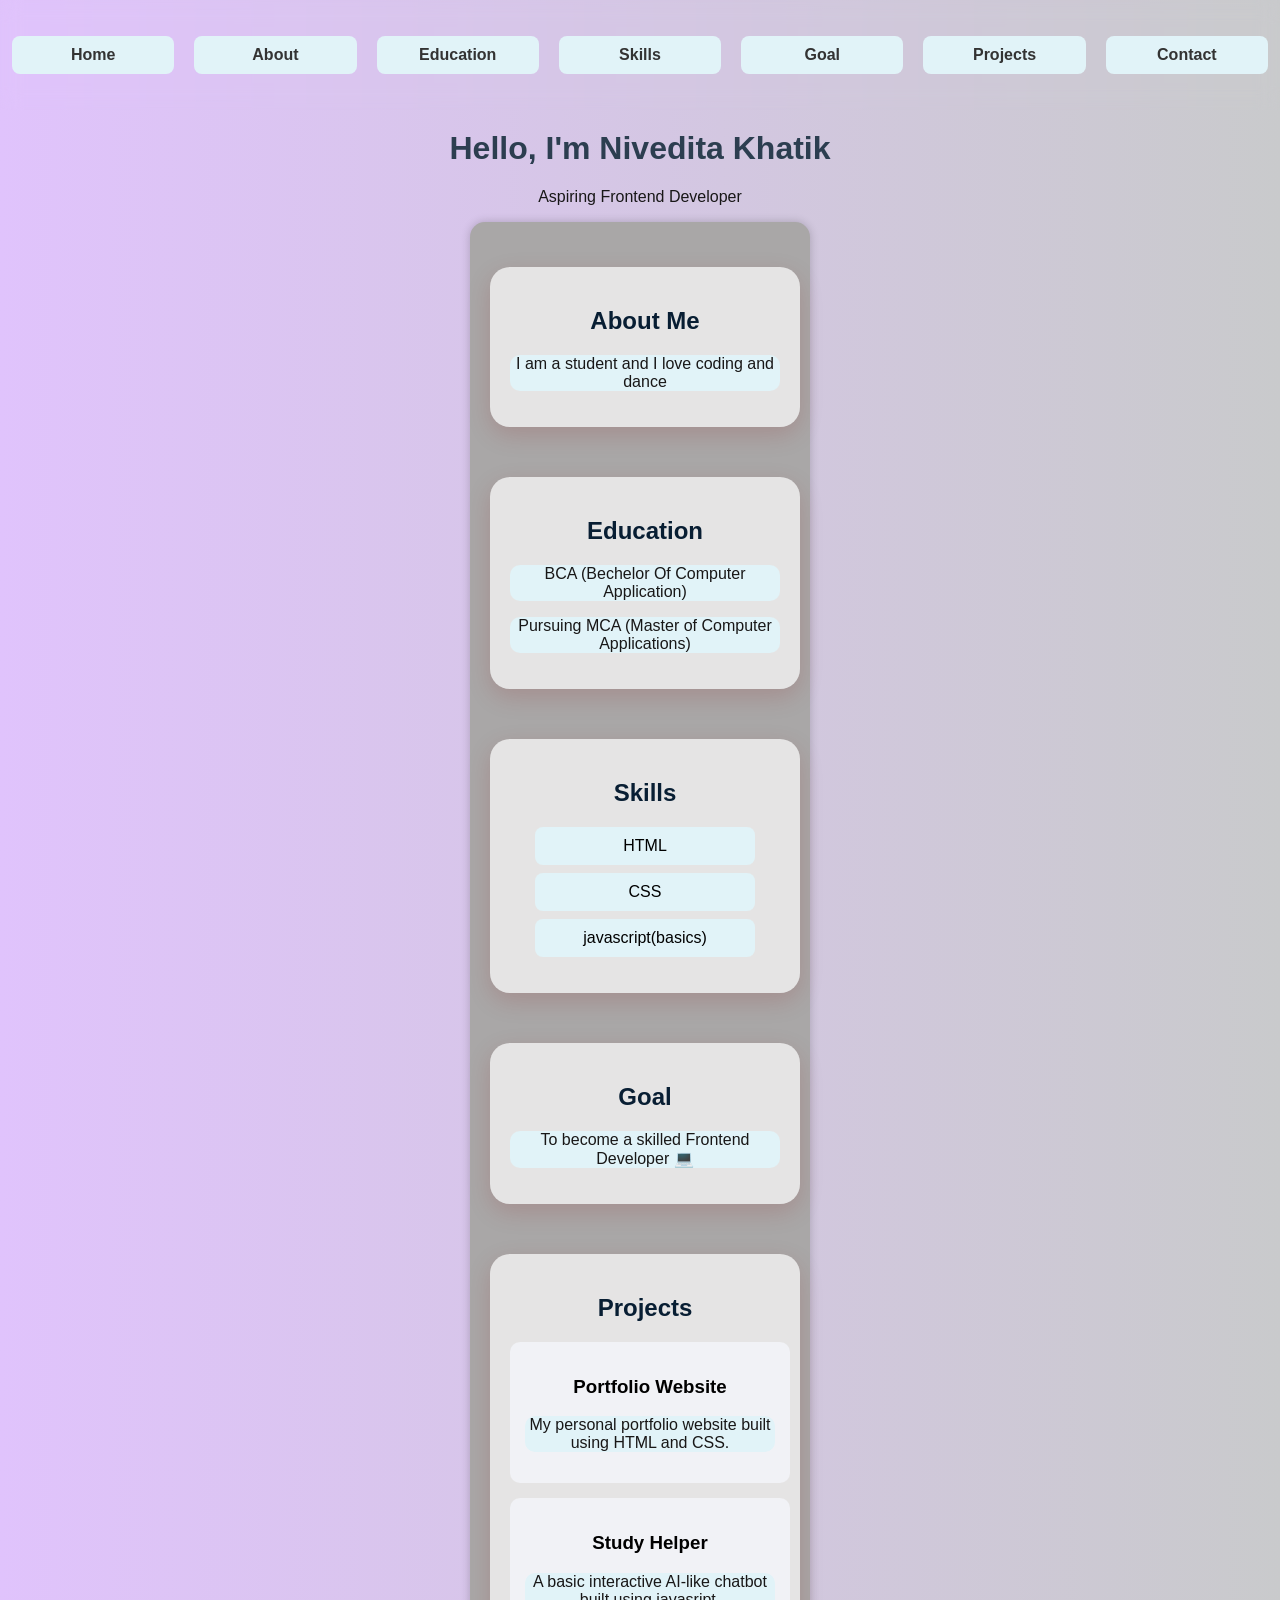
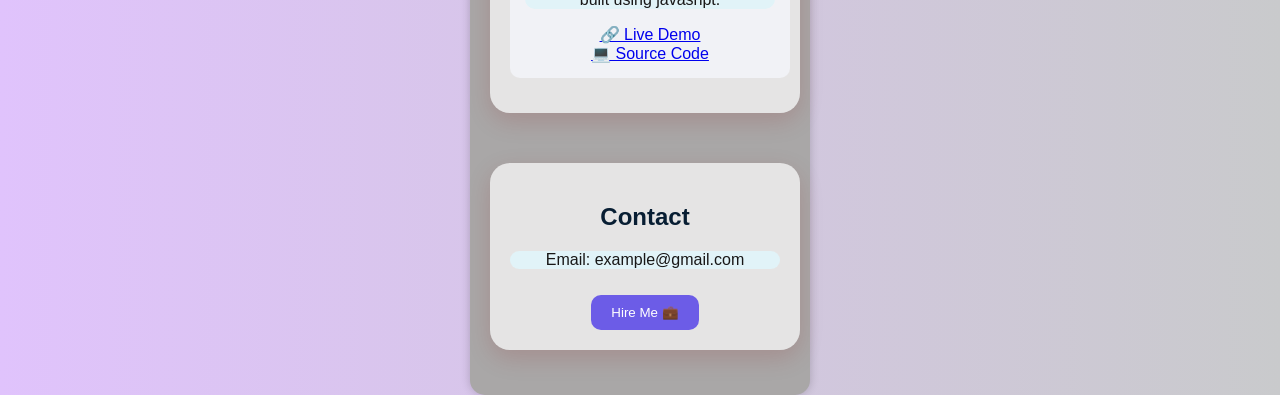
==== index.html @ 95b966dd "Add files via upload" ====
<!DOCTYPE html>
<html lang="en">
<head>
    <title>Nivi Portfolio</title>
    <meta name="viewport" content="width=device-width, initial-scale=1.0">
    <link rel="stylesheet" href="style.css">
</head>
<body>

    <nav>
  <ul>
    <li><a href="#">Home</a></li>
    <li><a href="#about">About</a></li>
    <li><a href="#education">Education</a></li>
    <li><a href="#skills">Skills</a></li>
    <li><a href="#goal">Goal</a></li>
    <li><a href="#projects">Projects</a></li>
    <li><a href="#contact">Contact</a></li>
    
  </ul>
</nav>


    <h1>Hello, I'm Nivedita Khatik</h1>
    <p>Aspiring Frontend Developer</p>
  <div class="container">  
<div class="card"  id="about">
    <h2>About Me</h2>
    <p>I am a student and I love coding and dance </p>
</div>

    <div class="card"   id="education">
    <h2>Education</h2>
    <p> BCA (Bechelor Of Computer Application)</p>
    <p>Pursuing MCA (Master of Computer Applications)</p>
    </div>

    <div class="card"   id="skills">
    <h2>Skills</h2>
    <ul>
        <li>HTML </li>
        <li>CSS </li>
        <li>javascript(basics)</li>
    </ul>
    </div>

    <div class="card"   id="goal">
    <h2>Goal</h2>
    <p>To become a skilled Frontend Developer 💻</p>
    
    </div>

    <div class="card"  id="projects">
    <h2>Projects</h2>

    <div class="project">
        <h3>Portfolio Website</h3>
        <p>My personal portfolio website built using HTML and CSS.</p>
    </div>
    

    <div class="project">
        <h3> Study Helper</h3>
        <p>A basic interactive AI-like chatbot built using javasript.</p>
    <a href="https://niveditakhatik-bot.github.io/ai-study-helper/" target="_blank">🔗 Live Demo</a><br>
    <a href="https://github.com/niveditakhatik-bot/ai-study-helper.git" target="_blank">💻 Source Code</a>

    </div>
    </div>

    <div class="card"   id="contact">
    <h2>Contact</h2>
    <p>Email: example@gmail.com</p>
    <button>Hire Me 💼</button>
    </div>


    </div>
</body>

</html>
---- style.css ----
body {
    font-family: Arial ;
    background: linear-gradient(to right, #e0c3fc, #c9cacc);
    text-align: center;
    margin: 0;
    padding:0;
}
html {
  scroll-behavior: smooth;
}

nav {
 background: #ffffff(255, 255, 255, 0.6);
  padding: 12px;
  backdrop-filter: blur(10px);
}

nav ul {
  list-style: none;
  display: flex;
  justify-content: center;
  gap: 20px;
}

nav a {
 color: #333;
  text-decoration: none;
  font-weight: bold;
  padding: 8px 15px;
  border-radius: 10px;
}

nav a:hover {
  color: yellow;
}

.card:hover {
  transform: scale(1.05);
  transition: 0.3s;
}

html {
  scroll-behavior: smooth;
}

h1 {
  margin-top: 20px;
  color: #2c3e50;
}



.card {
  background: rgba(255, 254, 254, 0.7);
  padding: 20px;
  margin: 25px auto;
  width: 90%;
  max-width: 400px;
  border-radius: 20px;
  box-shadow: 0 8px 25px rgba(139, 10, 10, 0.15);

}

.card h2 {
  color: #081e33;
}

.card p {
  background: #e1f3f8;
  padding: 8px , auto ;
  border-radius: 10px;
}

.card:hover {
  transform: translateY(-8px);
}

button {
  margin-top: 10px;
  padding: 10px 15px;
  border: none;
  border-radius: 20px;
  background: rgb(209, 10, 206);
  color: white;
  cursor: pointer;
}

button:hover {
  background: rgb(144, 3, 205);
}

h2 {
    color: #211818;
    margin-top: 20px;
}

p {
    color: #181717;
}

ul {
    list-style: none;
    padding: 0;
}

li {
  background: #e1f3f8;
    margin: 8px auto;
    padding: 10px;
    width: 200px;
    border-radius: 8px;
}
.project {
  background: #f1f2f6;
    margin: 15px auto;
    padding: 15px;
    width: 250px;
    border-radius: 10px;
}
button:hover {
    background: #5e5282;
}
.container {
    background: rgb(169, 167, 167);
    padding: 20px;
    margin: auto;
    width: 300px;
    border-radius: 15px;
}
.container {
    box-shadow: 0 0 10px rgba(0,0,0,0.2);
}

.container {
  display: flex;
  flex-wrap: wrap;
  justify-content: center;
}

.project:hover {
    transform: scale(1.05);
    transition: 0.3s;
}
button {
    transition: 0.3s;
}
.container {
    transition: 0.3s;
}

button {
  background: #6c5ce7;
  color: white;
  padding: 10px 20px;
  border: none;
  border-radius: 10px;
  cursor: pointer;
}

button:hover {
  background: #4834d4;
}
.container {
  display: flex;
  flex-direction: column;
  align-items: center;
}
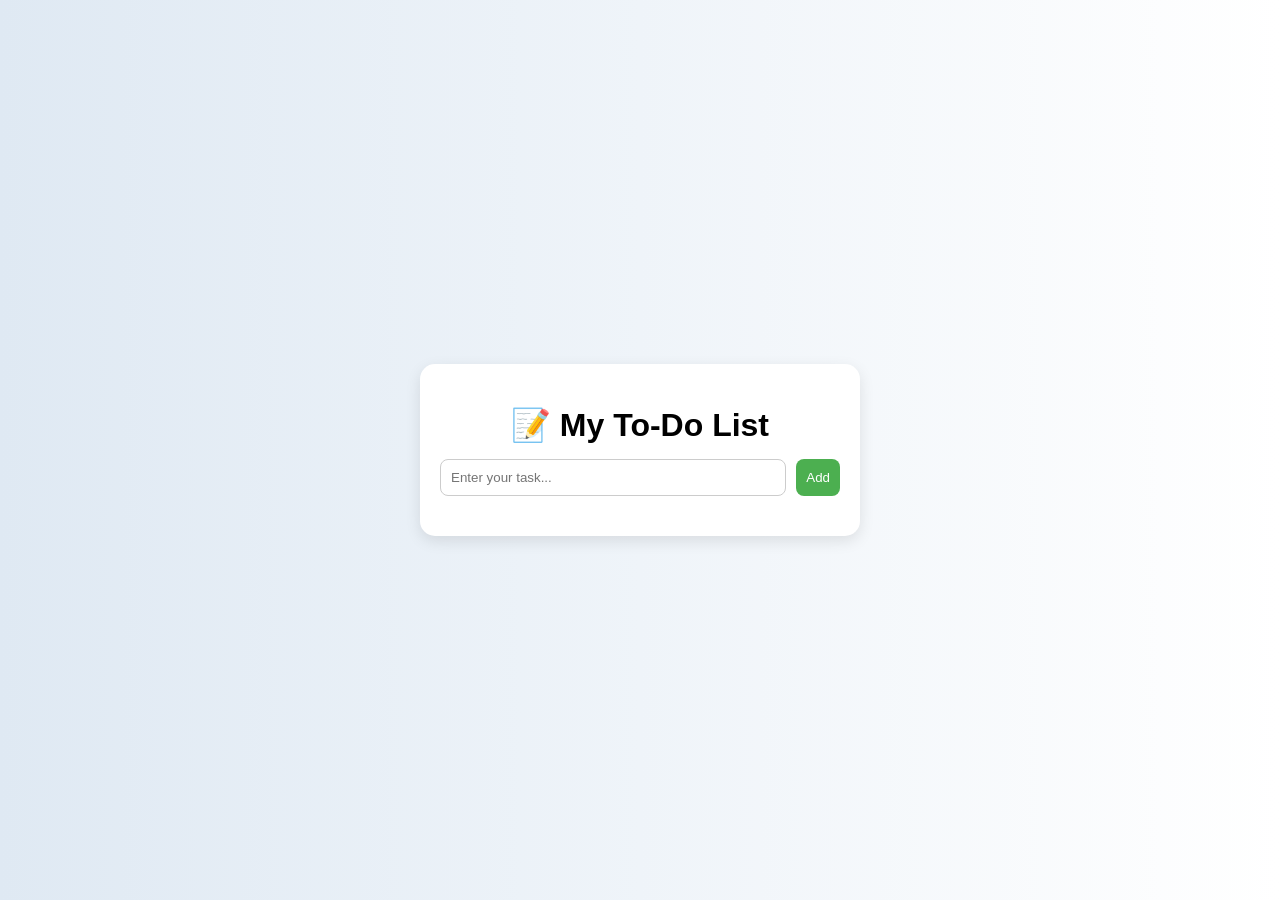
==== commit b5350c71: "Add files via upload" ====
--- a/index.html
+++ b/index.html
@@ -1,81 +1,24 @@
 <!DOCTYPE html>
 <html lang="en">
 <head>
-    <title>Nivi Portfolio</title>
-    <meta name="viewport" content="width=device-width, initial-scale=1.0">
-    <link rel="stylesheet" href="style.css">
+  <meta charset="UTF-8">
+  <meta name="viewport" content="width=device-width, initial-scale=1.0">
+  <title>To-Do List</title>
+  <link rel="stylesheet" href="style.css">
 </head>
 <body>
 
-    <nav>
-  <ul>
-    <li><a href="#">Home</a></li>
-    <li><a href="#about">About</a></li>
-    <li><a href="#education">Education</a></li>
-    <li><a href="#skills">Skills</a></li>
-    <li><a href="#goal">Goal</a></li>
-    <li><a href="#projects">Projects</a></li>
-    <li><a href="#contact">Contact</a></li>
-    
-  </ul>
-</nav>
+  <div class="container">
+    <h1>📝 My To-Do List</h1>
 
-
-    <h1>Hello, I'm Nivedita Khatik</h1>
-    <p>Aspiring Frontend Developer</p>
-  <div class="container">  
-<div class="card"  id="about">
-    <h2>About Me</h2>
-    <p>I am a student and I love coding and dance </p>
-</div>
-
-    <div class="card"   id="education">
-    <h2>Education</h2>
-    <p> BCA (Bechelor Of Computer Application)</p>
-    <p>Pursuing MCA (Master of Computer Applications)</p>
+    <div class="input-section">
+      <input type="text" id="taskInput" placeholder="Enter your task...">
+      <button onclick="addTask()">Add</button>
     </div>
 
-    <div class="card"   id="skills">
-    <h2>Skills</h2>
-    <ul>
-        <li>HTML </li>
-        <li>CSS </li>
-        <li>javascript(basics)</li>
-    </ul>
-    </div>
+    <ul id="taskList"></ul>
+  </div>
 
-    <div class="card"   id="goal">
-    <h2>Goal</h2>
-    <p>To become a skilled Frontend Developer 💻</p>
-    
-    </div>
-
-    <div class="card"  id="projects">
-    <h2>Projects</h2>
-
-    <div class="project">
-        <h3>Portfolio Website</h3>
-        <p>My personal portfolio website built using HTML and CSS.</p>
-    </div>
-    
-
-    <div class="project">
-        <h3> Study Helper</h3>
-        <p>A basic interactive AI-like chatbot built using javasript.</p>
-    <a href="https://niveditakhatik-bot.github.io/ai-study-helper/" target="_blank">🔗 Live Demo</a><br>
-    <a href="https://github.com/niveditakhatik-bot/ai-study-helper.git" target="_blank">💻 Source Code</a>
-
-    </div>
-    </div>
-
-    <div class="card"   id="contact">
-    <h2>Contact</h2>
-    <p>Email: example@gmail.com</p>
-    <button>Hire Me 💼</button>
-    </div>
-
-
-    </div>
+  <script src="script.js"></script>
 </body>
-
 </html>
--- a/style.css
+++ b/style.css
@@ -1,167 +1,68 @@
 body {
-    font-family: Arial ;
-    background: linear-gradient(to right, #e0c3fc, #c9cacc);
-    text-align: center;
-    margin: 0;
-    padding:0;
-}
-html {
-  scroll-behavior: smooth;
+  margin: 0;
+  font-family: Arial, sans-serif;
+  background: linear-gradient(to right, #dfe9f3, #ffffff);
+  display: flex;
+  justify-content: center;
+  align-items: center;
+  height: 100vh;
 }
 
-nav {
- background: #ffffff(255, 255, 255, 0.6);
-  padding: 12px;
-  backdrop-filter: blur(10px);
-}
-
-nav ul {
-  list-style: none;
-  display: flex;
-  justify-content: center;
-  gap: 20px;
-}
-
-nav a {
- color: #333;
-  text-decoration: none;
-  font-weight: bold;
-  padding: 8px 15px;
-  border-radius: 10px;
-}
-
-nav a:hover {
-  color: yellow;
-}
-
-.card:hover {
-  transform: scale(1.05);
-  transition: 0.3s;
-}
-
-html {
-  scroll-behavior: smooth;
+.container {
+  background: #fff;
+  padding: 20px;
+  width: 90%;
+  max-width: 400px;
+  border-radius: 15px;
+  box-shadow: 0 5px 15px rgba(0,0,0,0.1);
+  text-align: center;
 }
 
 h1 {
-  margin-top: 20px;
-  color: #2c3e50;
+  margin-bottom: 15px;
 }
 
-
-
-.card {
-  background: rgba(255, 254, 254, 0.7);
-  padding: 20px;
-  margin: 25px auto;
-  width: 90%;
-  max-width: 400px;
-  border-radius: 20px;
-  box-shadow: 0 8px 25px rgba(139, 10, 10, 0.15);
-
+.input-section {
+  display: flex;
+  gap: 10px;
 }
 
-.card h2 {
-  color: #081e33;
-}
-
-.card p {
-  background: #e1f3f8;
-  padding: 8px , auto ;
-  border-radius: 10px;
-}
-
-.card:hover {
-  transform: translateY(-8px);
+input {
+  flex: 1;
+  padding: 10px;
+  border-radius: 8px;
+  border: 1px solid #ccc;
 }
 
 button {
-  margin-top: 10px;
-  padding: 10px 15px;
+  padding: 10px;
   border: none;
-  border-radius: 20px;
-  background: rgb(209, 10, 206);
+  background: #4CAF50;
   color: white;
+  border-radius: 8px;
   cursor: pointer;
 }
 
 button:hover {
-  background: rgb(144, 3, 205);
-}
-
-h2 {
-    color: #211818;
-    margin-top: 20px;
-}
-
-p {
-    color: #181717;
+  background: #45a049;
 }
 
 ul {
-    list-style: none;
-    padding: 0;
+  list-style: none;
+  padding: 0;
+  margin-top: 20px;
 }
 
 li {
-  background: #e1f3f8;
-    margin: 8px auto;
-    padding: 10px;
-    width: 200px;
-    border-radius: 8px;
+  background: #f1f1f1;
+  padding: 10px;
+  margin: 8px 0;
+  border-radius: 8px;
+  display: flex;
+  justify-content: space-between;
 }
-.project {
-  background: #f1f2f6;
-    margin: 15px auto;
-    padding: 15px;
-    width: 250px;
-    border-radius: 10px;
-}
-button:hover {
-    background: #5e5282;
-}
-.container {
-    background: rgb(169, 167, 167);
-    padding: 20px;
-    margin: auto;
-    width: 300px;
-    border-radius: 15px;
-}
-.container {
-    box-shadow: 0 0 10px rgba(0,0,0,0.2);
-}
-
-.container {
-  display: flex;
-  flex-wrap: wrap;
-  justify-content: center;
-}
-
-.project:hover {
-    transform: scale(1.05);
-    transition: 0.3s;
-}
-button {
-    transition: 0.3s;
-}
-.container {
-    transition: 0.3s;
-}
-
-button {
-  background: #6c5ce7;
-  color: white;
-  padding: 10px 20px;
-  border: none;
-  border-radius: 10px;
-  cursor: pointer;
-}
-
-button:hover {
-  background: #4834d4;
-}
-.container {
-  display: flex;
-  flex-direction: column;
-  align-items: center;
-}
+.completed {
+  text-decoration:none;
+  opacity: 0.5;
+  color:gray
+}
